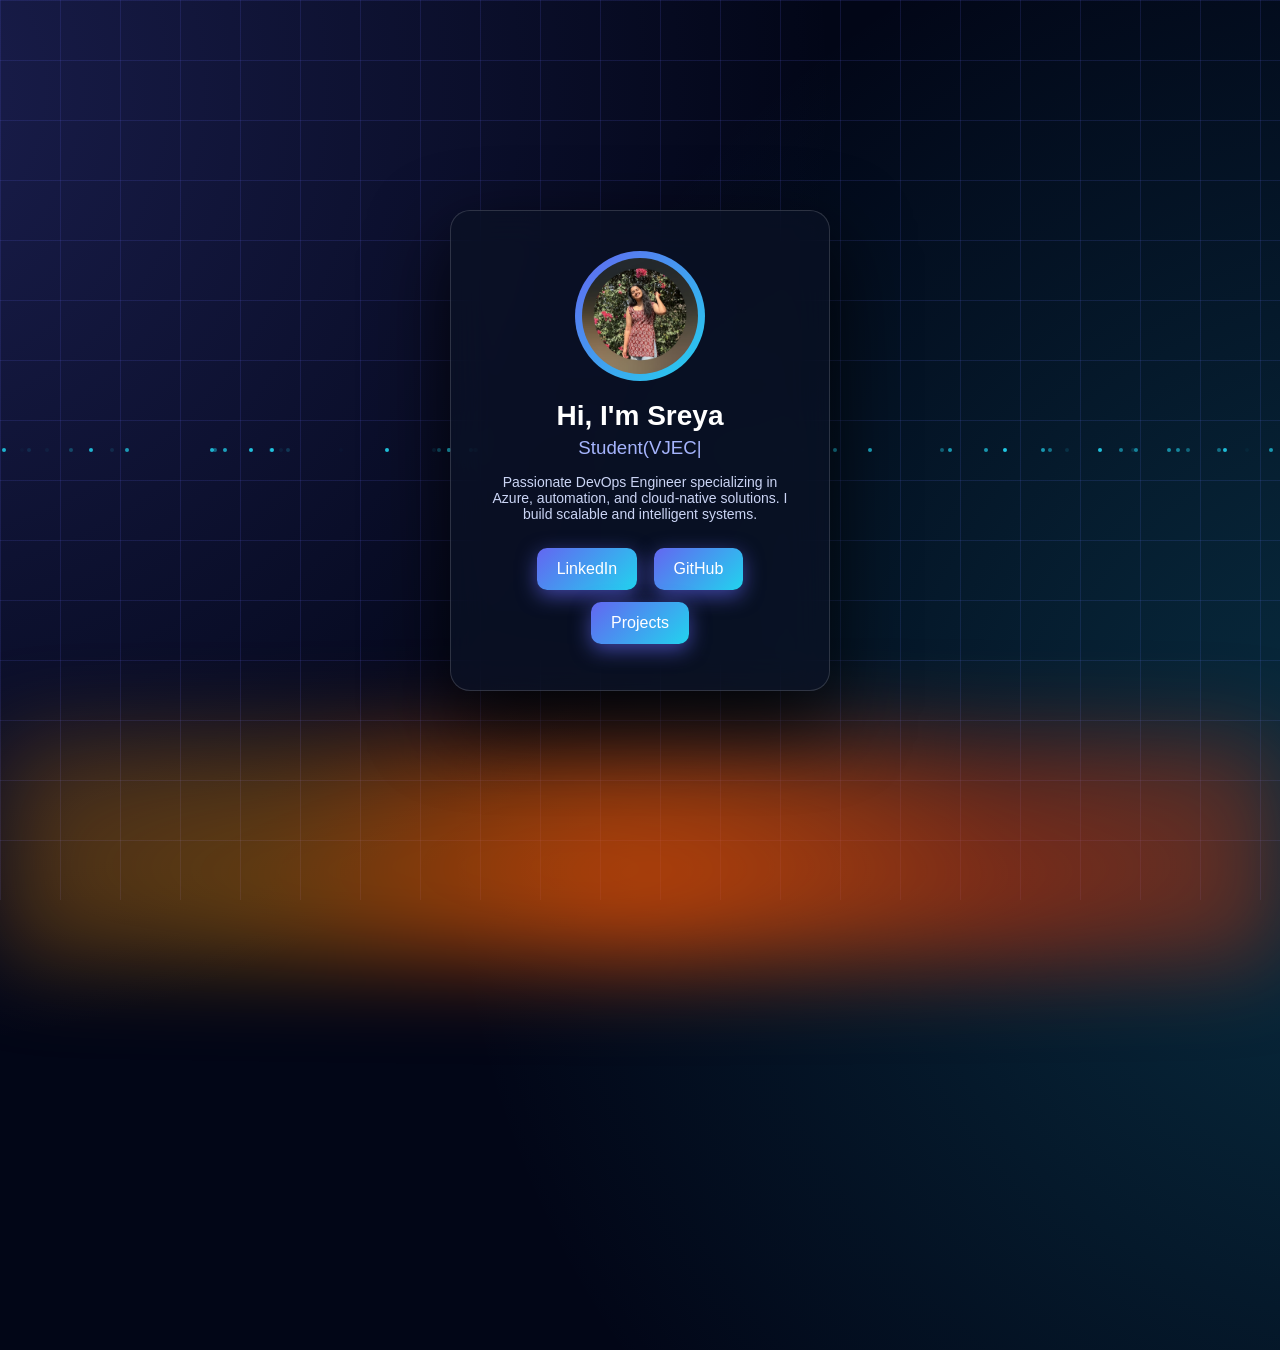
==== index.html @ 70c2a480 "Rename indx.html to index.html" ====
<!DOCTYPE html>
<html lang="en">
<head>
<meta charset="UTF-8">
<meta name="viewport" content="width=device-width, initial-scale=1.0">
<title>Sreya</title>

<style>
* {
    margin: 0;
    padding: 0;
    box-sizing: border-box;
    font-family: "Segoe UI", sans-serif;
}

body {
    height: 100vh;
    overflow: hidden;
    display: flex;
    justify-content: center;
    align-items: center;
    background: #020617;
    position: relative;
}

/* Tech grid background */
body::before {
    content: "";
    position: absolute;
    inset: 0;
    background-image:
        linear-gradient(rgba(99,102,241,0.15) 1px, transparent 1px),
        linear-gradient(90deg, rgba(99,102,241,0.15) 1px, transparent 1px);
    background-size: 60px 60px;
    animation: gridMove 20s linear infinite;
    z-index: -3;
}

@keyframes gridMove {
    from { background-position: 0 0, 0 0; }
    to { background-position: 60px 60px, 60px 60px; }
}

/* Neon glow waves */
body::after {
    content: "";
    position: absolute;
    width: 200%;
    height: 200%;
    background: radial-gradient(circle at 20% 30%, rgba(99,102,241,0.25), transparent 40%),
                radial-gradient(circle at 80% 70%, rgba(34,211,238,0.2), transparent 40%);
    animation: pulseGlow 12s ease-in-out infinite alternate;
    z-index: -2;
}

@keyframes pulseGlow {
    from { transform: scale(1); opacity: 0.7; }
    to { transform: scale(1.1); opacity: 1; }
}

/* 🔥 Fire glow animation */
.fire {
    position: absolute;
    bottom: -60px;
    left: 0;
    width: 100%;
    height: 220px;
    background: radial-gradient(circle at 50% 100%, rgba(255,80,0,0.6), transparent 60%),
                radial-gradient(circle at 20% 100%, rgba(255,150,0,0.4), transparent 70%),
                radial-gradient(circle at 80% 100%, rgba(255,60,0,0.5), transparent 70%);
    filter: blur(45px);
    animation: fireMove 4s ease-in-out infinite alternate;
    z-index: -1;
}

@keyframes fireMove {
    from { transform: translateY(0px) scaleX(1); opacity: 0.8; }
    to { transform: translateY(-25px) scaleX(1.1); opacity: 1; }
}

/* Floating particles */
.particle {
    position: absolute;
    width: 4px;
    height: 4px;
    background: #22d3ee;
    border-radius: 50%;
    opacity: 0.7;
    animation: floatUp linear infinite;
}

@keyframes floatUp {
    from {
        transform: translateY(100vh);
        opacity: 0;
    }
    to {
        transform: translateY(-10vh);
        opacity: 1;
    }
}

/* Glass Card */
.profile-container {
    position: relative;
    z-index: 10;
    background: rgba(11, 18, 36, 0.7);
    backdrop-filter: blur(20px);
    padding: 40px;
    border-radius: 20px;
    text-align: center;
    width: 380px;
    color: #ffffff;
    border: 1px solid rgba(255,255,255,0.15);
    box-shadow: 0 30px 80px rgba(0,0,0,0.8);
    transition: 0.4s;
}

.profile-container:hover {
    transform: translateY(-10px) scale(1.02);
}

/* Profile Image */
.profile-pic {
    width: 130px;
    height: 130px;
    border-radius: 50%;
    border: 4px solid transparent;
    background: linear-gradient(135deg, #6366f1, #22d3ee) border-box;
    padding: 3px;
    object-fit: cover;
    margin-bottom: 15px;
}

/* Text */
h1 {
    font-size: 28px;
    margin-bottom: 5px;
}

h3 {
    color: #a5b4fc;
    font-weight: normal;
    margin-bottom: 15px;
}

/* Typing cursor */
.typing::after {
    content: "|";
    animation: blink 1s infinite;
}

@keyframes blink {
    50% { opacity: 0; }
}

.description {
    font-size: 14px;
    color: #cbd5f5;
    margin-bottom: 20px;
}

/* Buttons */
.links a {
    text-decoration: none;
    margin: 6px;
    padding: 12px 20px;
    border-radius: 10px;
    background: linear-gradient(135deg, #6366f1, #22d3ee);
    color: white;
    display: inline-block;
    transition: 0.3s;
    box-shadow: 0 6px 20px rgba(99, 102, 241, 0.6);
}

.links a:hover {
    transform: translateY(-4px) scale(1.08);
    box-shadow: 0 12px 30px rgba(34, 211, 238, 0.9);
}
</style>
</head>

<body>

<div class="fire"></div>

<!-- Floating Particles -->
<script>
for (let i = 0; i < 60; i++) {
    const p = document.createElement("div");
    p.classList.add("particle");
    p.style.left = Math.random() * 100 + "vw";
    p.style.animationDuration = (5 + Math.random() * 10) + "s";
    p.style.opacity = Math.random();
    document.body.appendChild(p);
}
</script>

<div class="profile-container">
    <img src="sreya.jpg" alt="Profile" class="profile-pic">

    <h1>Hi, I'm Sreya</h1>
    <h3 class="typing" id="role"></h3>

    <p class="description">
        Passionate DevOps Engineer specializing in Azure, automation,
        and cloud-native solutions. I build scalable and intelligent systems.
    </p>

    <div class="links">
        <a href="#">LinkedIn</a>
        <a href="#">GitHub</a>
        <a href="#">Projects</a>
    </div>
</div>

<script>
const roles = ["Student(VJEC)", "Cloud Enthusiast", "Automation Lover"];
let i = 0, j = 0, current = "", isDeleting = false;
const el = document.getElementById("role");

function type() {
    current = roles[i];
    if (isDeleting) {
        el.textContent = current.substring(0, j--);
    } else {
        el.textContent = current.substring(0, j++);
    }

    if (!isDeleting && j === current.length) {
        isDeleting = true;
        setTimeout(type, 1200);
        return;
    }

    if (isDeleting && j === 0) {
        isDeleting = false;
        i = (i + 1) % roles.length;
    }

    setTimeout(type, isDeleting ? 40 : 80);
}
type();
</script>

</body>
</html>
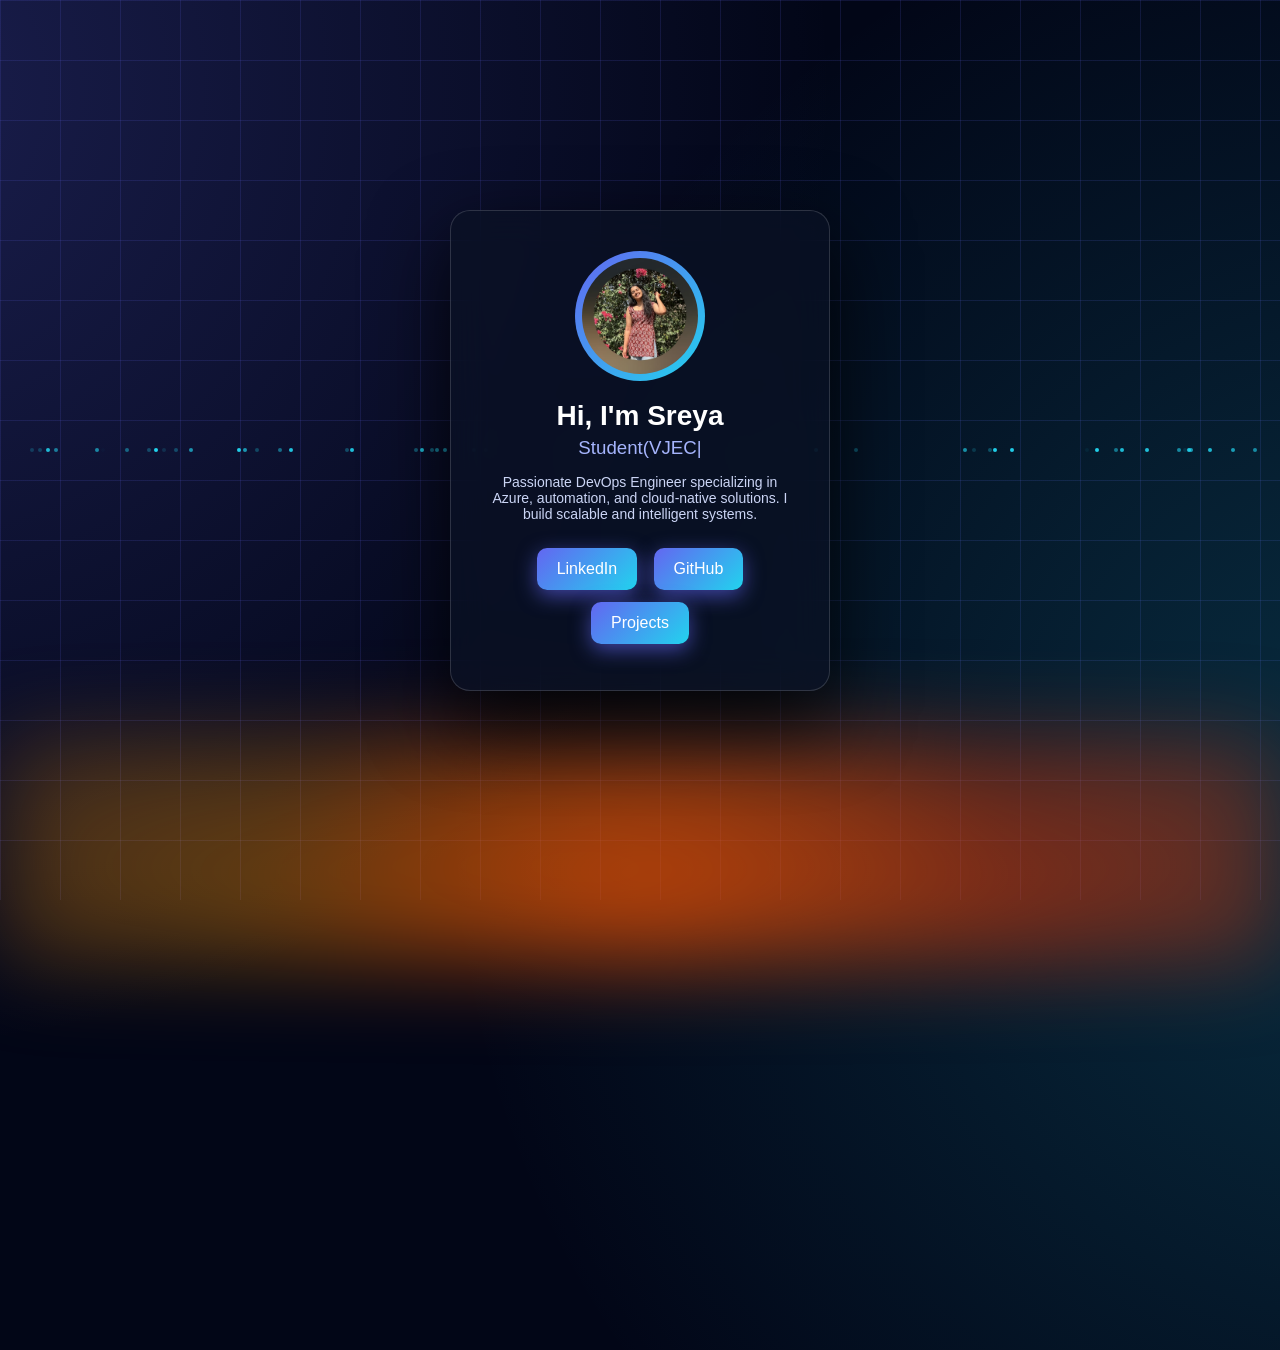
==== commit df073c21: "Update index.html" ====
--- a/index.html
+++ b/index.html
@@ -210,7 +210,7 @@
     <div class="links">
         <a href="#">LinkedIn</a>
         <a href="#">GitHub</a>
-        <a href="#">Projects</a>
+        <a href="project.html">Projects</a>
     </div>
 </div>
 
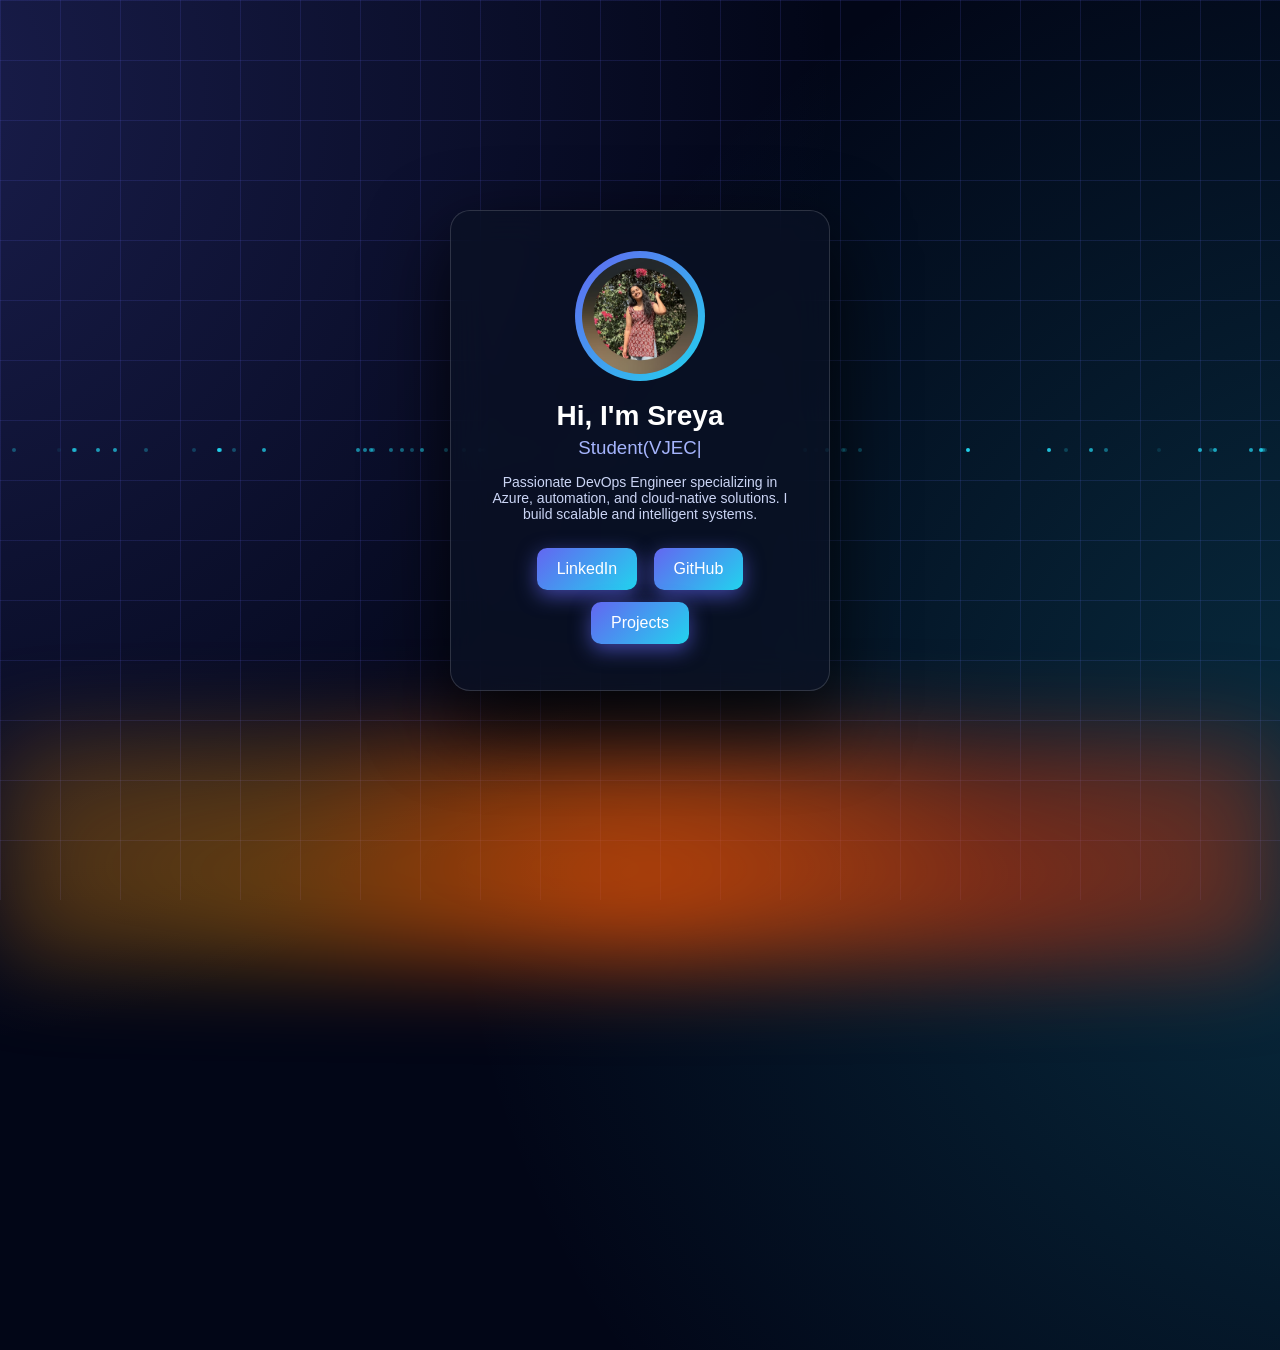
==== commit 25b43522: "Update index.html" ====
--- a/index.html
+++ b/index.html
@@ -210,7 +210,7 @@
     <div class="links">
         <a href="#">LinkedIn</a>
         <a href="#">GitHub</a>
-        <a href="project.html">Projects</a>
+        <a href="./project.html">Projects</a>
     </div>
 </div>
 
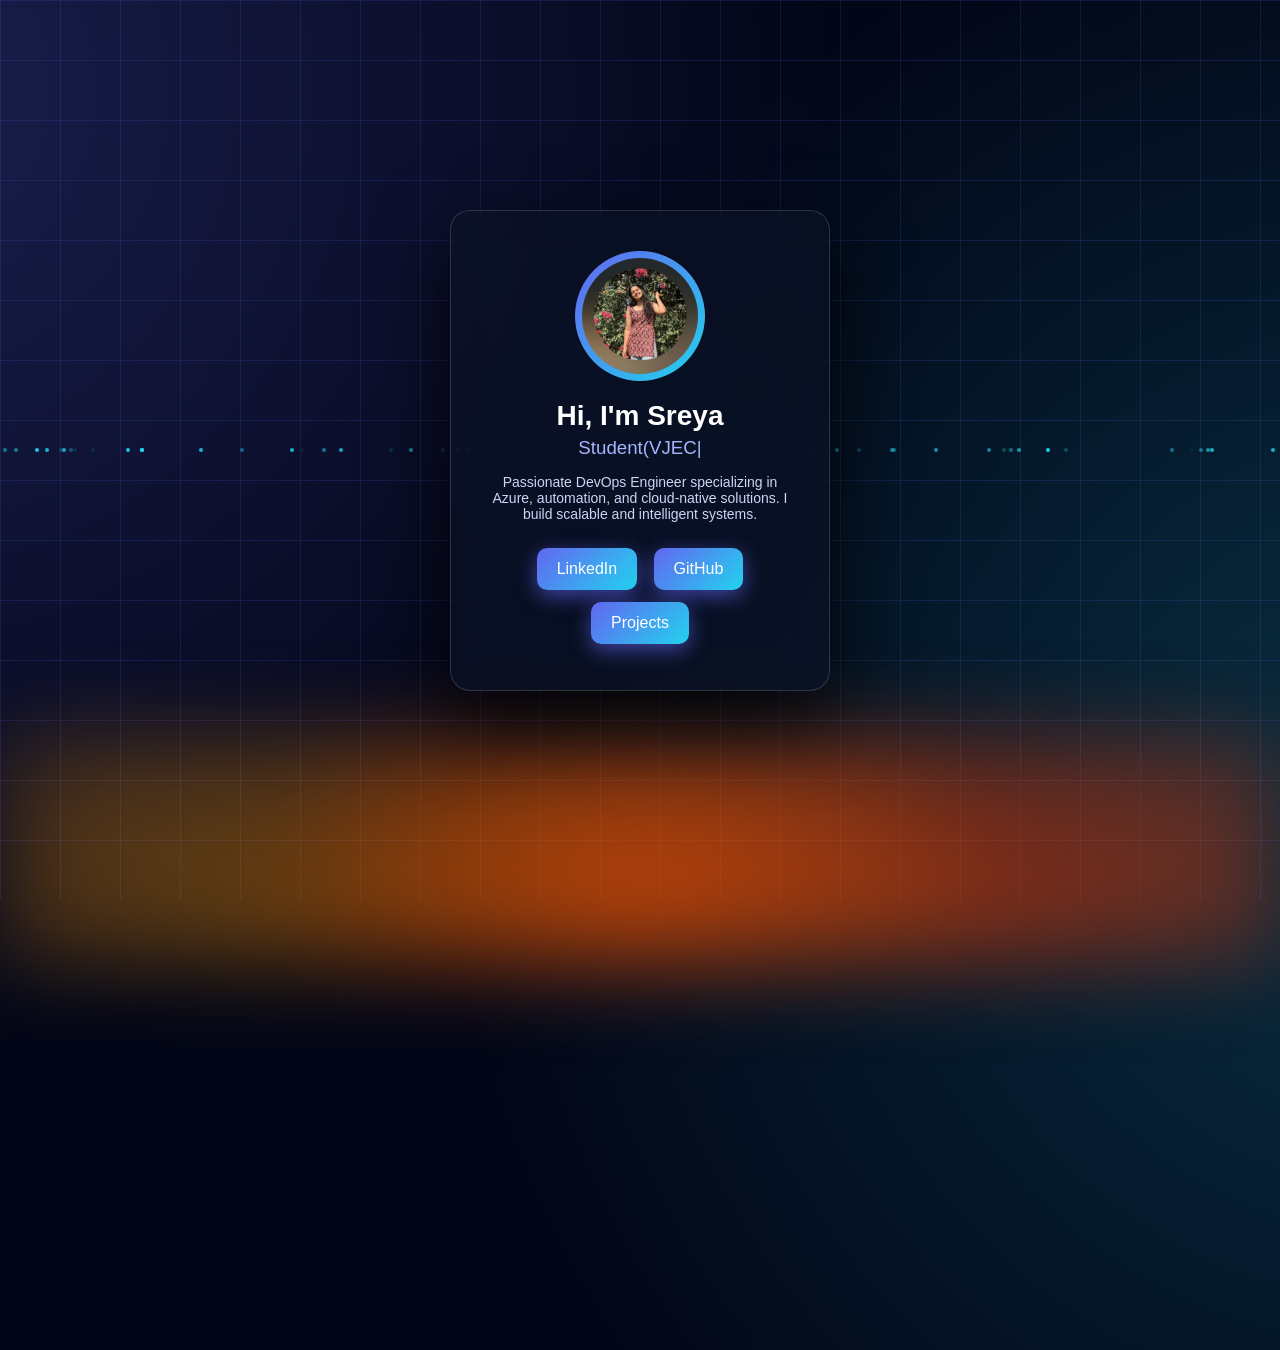
==== commit a26a9382: "Update index.html" ====
--- a/index.html
+++ b/index.html
@@ -210,7 +210,7 @@
     <div class="links">
         <a href="#">LinkedIn</a>
         <a href="#">GitHub</a>
-        <a href="./project.html">Projects</a>
+        <a href="./signup.html">Projects</a>
     </div>
 </div>
 
